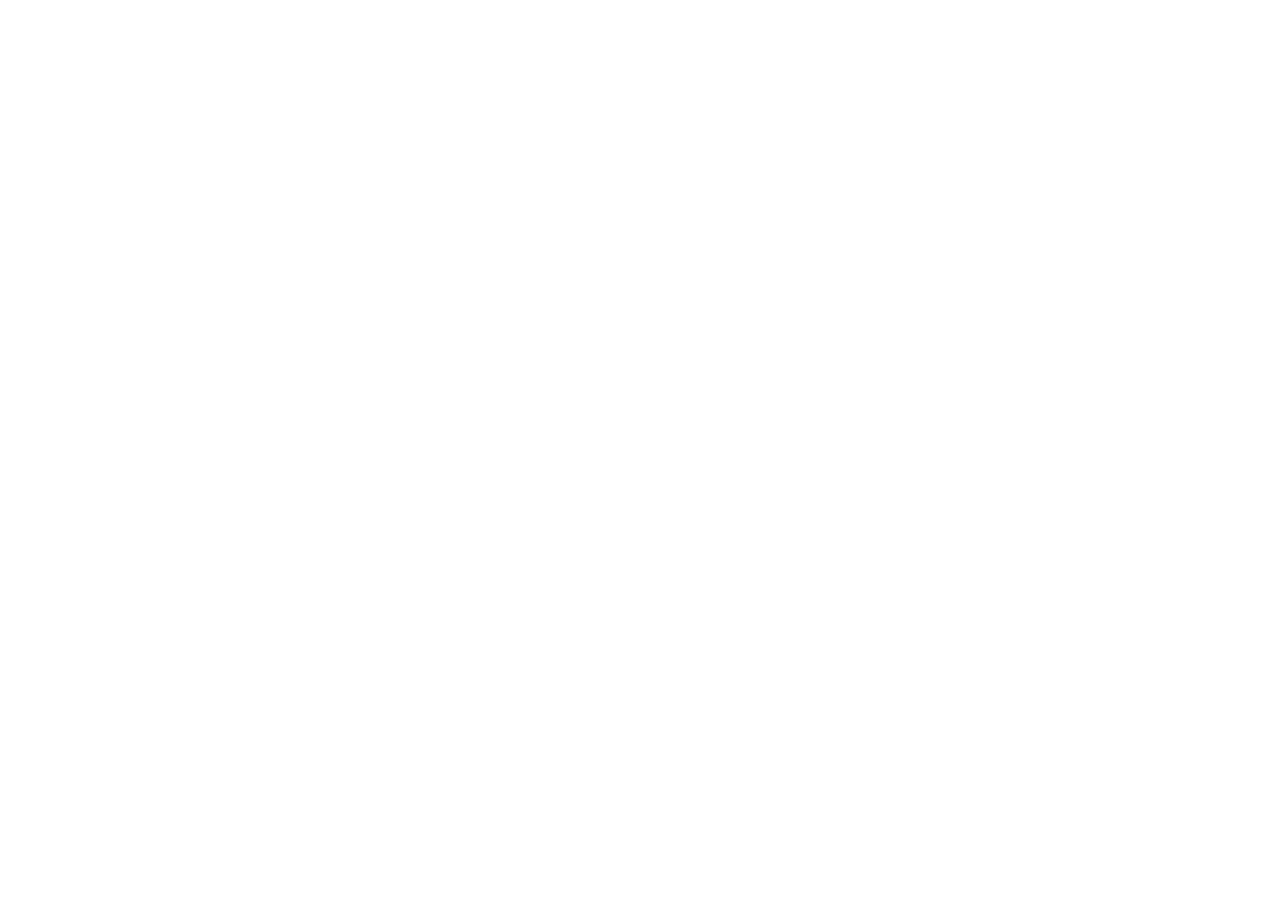
==== index.html @ 0840cd1d "first commit" ====
<!DOCTYPE html>
<html lang="en">
<head>
  <meta charset="UTF-8">
  <meta name="viewport" content="width=device-width, initial-scale=1.0">
  <title>Digital Products</title>
</head>
<body>
  
</body>
</html>
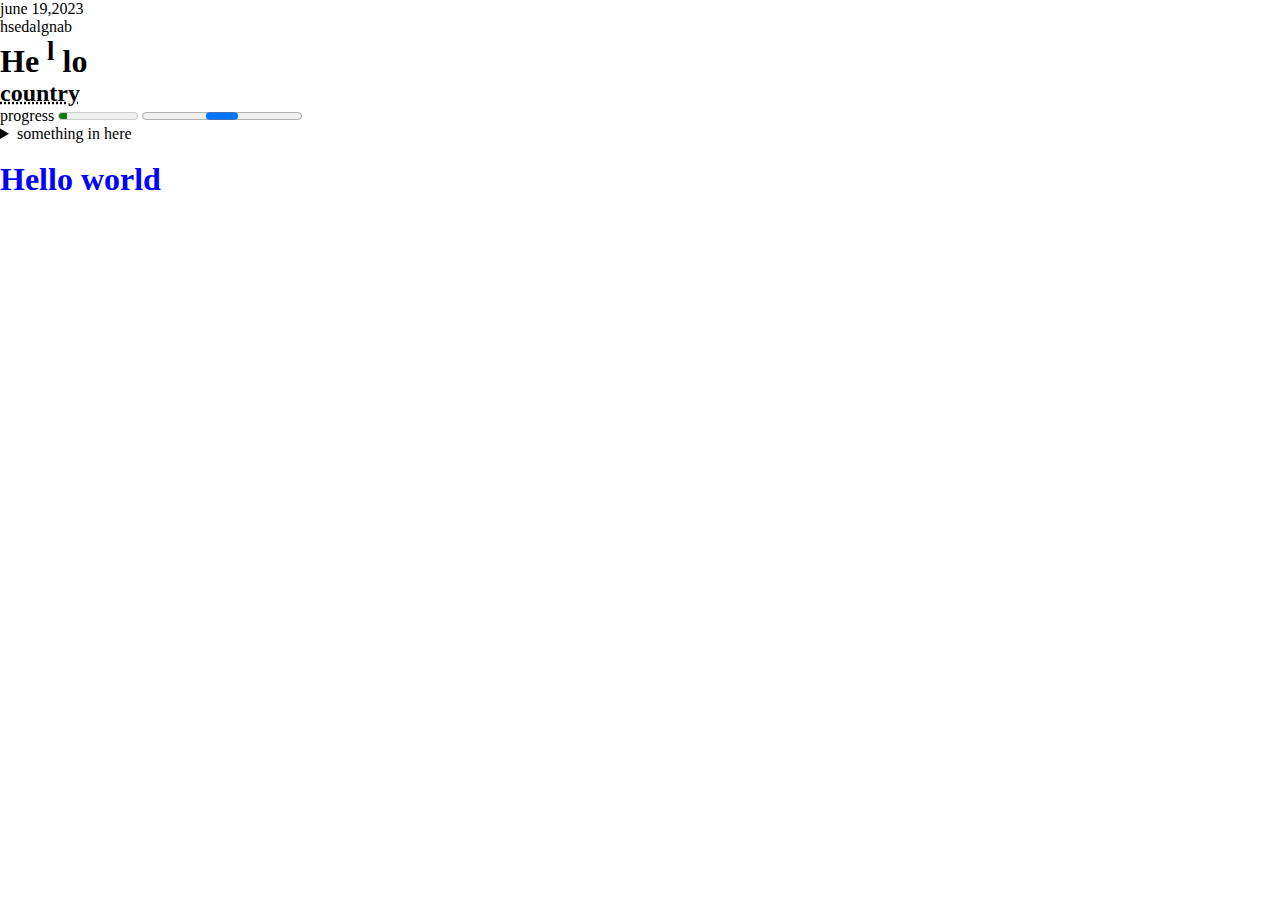
==== commit 4e8de963: "done funny part" ====
--- a/index.html
+++ b/index.html
@@ -4,8 +4,20 @@
   <meta charset="UTF-8">
   <meta name="viewport" content="width=device-width, initial-scale=1.0">
   <title>Digital Products</title>
+  <link rel="stylesheet" href="styles/style.css">
 </head>
 <body>
-  
+  <time datetime="2020-06-15">june 19,2023</time><br>
+  <bdo dir="rtl">bangladesh</bdo>
+  <h1>He <sup>l</sup> lo</h1>
+  <h2><abbr title="this is bangladesh">country</abbr></h2>
+  <label for="disk">progress</label>
+  <meter id="disk" value=".1"></meter>
+  <progress id="disk" ></progress>
+  <details>
+    <summary>something in here</summary>
+    <p>Lorem ipsum dolor sit amet consectetur, adipisicing elit. Expedita, dolorem.</p>
+  </details><br>
+  <h1 class="test">Hello world</h1>
 </body>
 </html>--- a/styles/style.css
+++ b/styles/style.css
@@ -0,0 +1,8 @@
+*{
+  margin: 0;
+  padding: 0;
+}
+.test{
+  color: blue;
+  cursor: url('https://emojiisland.com/pages/free-download-emoji-icons-png'),auto;
+}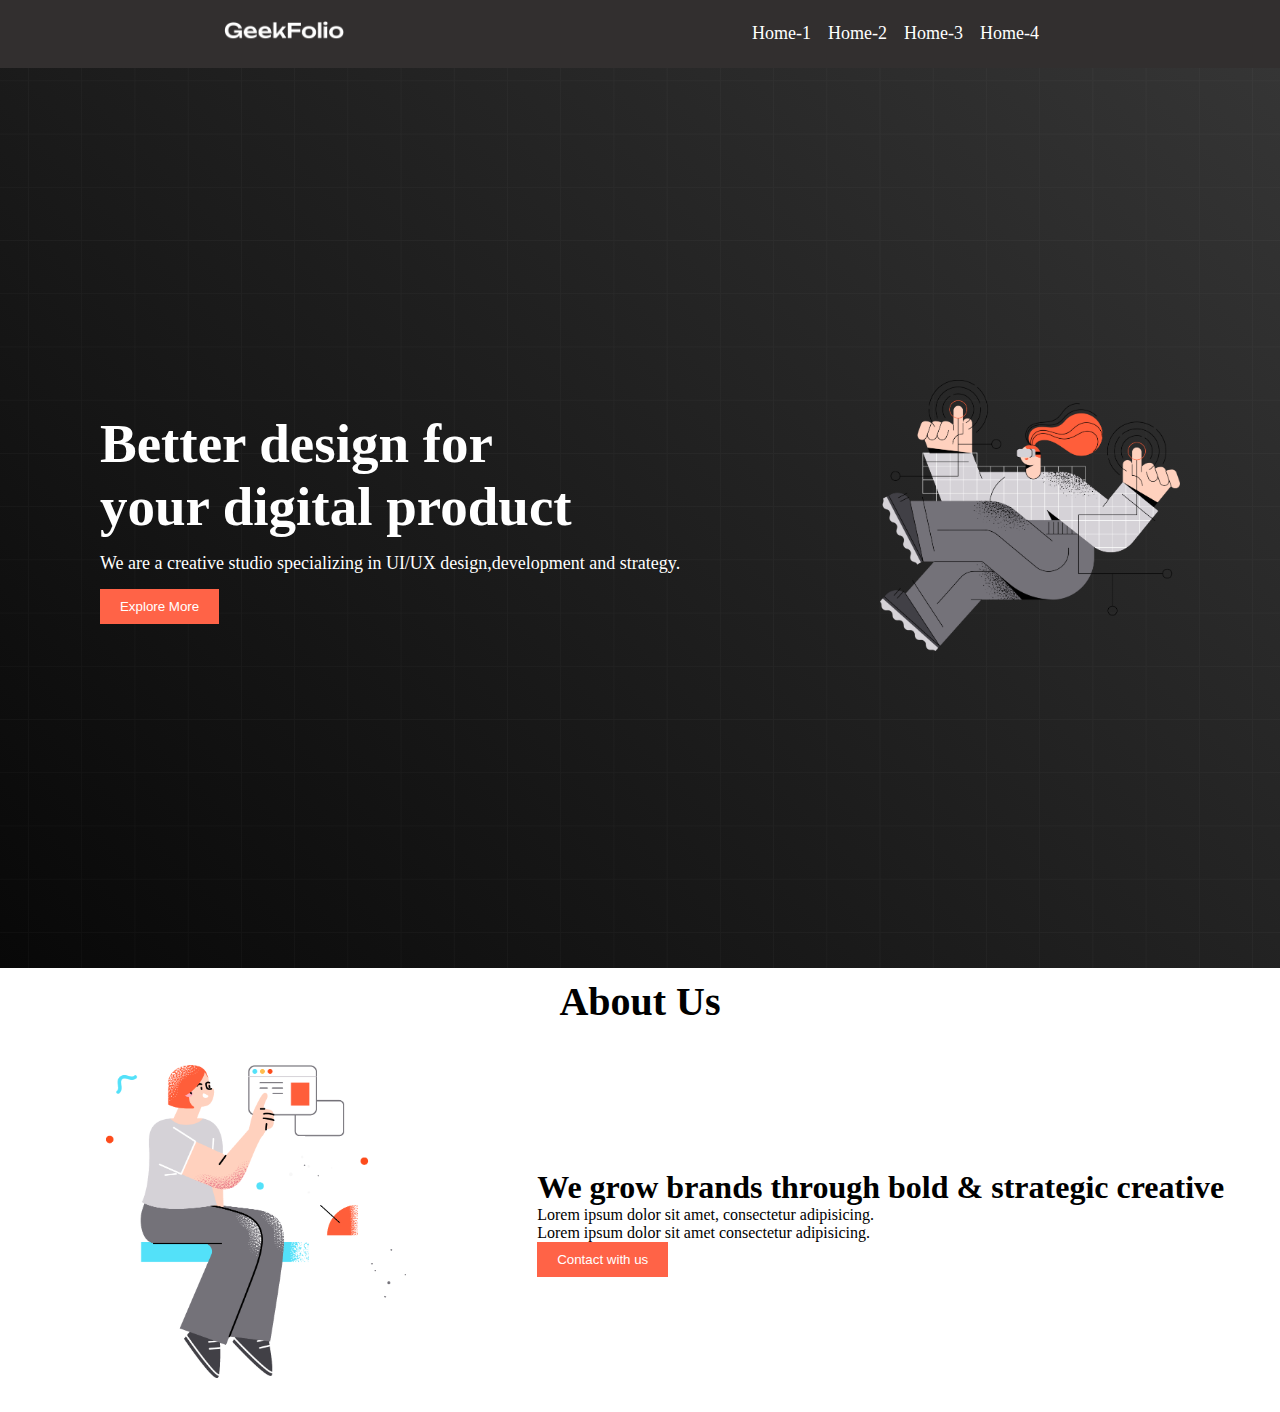
==== commit 275e1cde: "about us updated" ====
--- a/index.html
+++ b/index.html
@@ -3,21 +3,63 @@
 <head>
   <meta charset="UTF-8">
   <meta name="viewport" content="width=device-width, initial-scale=1.0">
-  <title>Digital Products</title>
+  <title>Document</title>
   <link rel="stylesheet" href="styles/style.css">
 </head>
 <body>
-  <time datetime="2020-06-15">june 19,2023</time><br>
-  <bdo dir="rtl">bangladesh</bdo>
-  <h1>He <sup>l</sup> lo</h1>
-  <h2><abbr title="this is bangladesh">country</abbr></h2>
-  <label for="disk">progress</label>
-  <meter id="disk" value=".1"></meter>
-  <progress id="disk" ></progress>
-  <details>
-    <summary>something in here</summary>
-    <p>Lorem ipsum dolor sit amet consectetur, adipisicing elit. Expedita, dolorem.</p>
-  </details><br>
-  <h1 class="test">Hello world</h1>
+
+  <!-- this is a navbar section -->
+  <header>
+    <nav>
+      <div class="menu-container">
+         <div class="logo">
+           <img class="logo-photo" src="./logo/logo-light.png" alt="">
+         </div>
+         <div class="menus">
+           <li class="item">Home-1</li>
+           <li class="item">Home-2</li>
+           <li class="item">Home-3</li>
+           <li class="item">Home-4</li>
+         </div>
+    </div>
+  </nav>
+ </header>
+  <main>
+    <section>
+      <div class="banner-container">
+        <div class="banner-text">
+          <h1 class="title">Better design for <br> your digital product</h1>
+          <p class="description">We are a creative studio specializing in UI/UX design,development and strategy.</p>
+          <button class="btn">Explore More</button>
+        </div>
+        <div class="banner-photo">
+          <img class="banner-img" src="./images/banner.png" alt="">
+        </div>
+      </div>
+    </section>
+
+
+    <!-- this is about us section -->
+    <section>
+    <h1 id="about" >About Us</h1>
+    <div class="about-container">
+      
+      <div class="about-info">
+        <h1>We grow brands through bold & strategic creative</h1>
+        <p>Lorem ipsum dolor sit amet, consectetur adipisicing.</p>
+        <p>Lorem ipsum dolor sit amet consectetur adipisicing.</p>
+        <button class="btn">Contact with us</button>
+
+      </div>
+      <div class="about-photo">
+        <img class="banner-img" src="./images/section.png" alt="">
+      </div>
+    </div>
+    </section>
+
+  </main>
+  <footer>
+
+  </footer>
 </body>
 </html>--- a/styles/style.css
+++ b/styles/style.css
@@ -1,8 +1,86 @@
 *{
-  margin: 0;
-  padding: 0;
+  margin: 0px;
+  padding: 0px;
 }
-.test{
+.menu-container{
+  background-color: rgb(50, 47, 47);
+  padding: 20px;
+  color: white;
+  list-style: none;
+  display: flex;
+  align-items: center;
+  justify-content: space-around;
+
+}
+.logo-photo{
+width: 120px;
+}
+.menus{
+  display: flex;
+  
+}
+.item{
+  margin-right: 10px;
+  padding-right: 7px;
+  font-size: 18px;
+  cursor: pointer;
+}
+.item:hover{
   color: blue;
-  cursor: url('https://emojiisland.com/pages/free-download-emoji-icons-png'),auto;
+}
+.banner-img{
+  width: 300px;
+}
+.banner-container{
+  /* padding: 10px; */
+  display: flex;
+  justify-content: space-around;
+  height: 100vh;
+  align-items: center;
+  /* border: 2px solid red; */
+  background-image: url("../images/background.png"),linear-gradient(45deg,rgb(8, 8, 8),rgb(53, 53, 53));
+  color: white;
+  background-position: center;
+  background-size: cover;
+  background-repeat: no-repeat;
+}
+.title{
+  font-size: 55px;
+  font-weight: bold;
+}
+.description{
+  font-size: 18px;
+  margin-top: 15px;
+  margin-bottom: 15px;
+}
+.btn{
+  padding:10px 20px;
+  background-color: tomato;
+  color: white;
+  border: none;
+  cursor: progress;
+}
+.btn:hover{
+  color: rebeccapurple;
+}
+
+#about{
+  font-size: 40px;
+  font-weight: bold;
+  text-align: center;
+  padding: 10px;
+}
+.about-container{
+  display: flex;
+  justify-content:space-around;
+  align-items: center;
+  flex-direction: row-reverse;
+
+}
+.about-info{
+  margin: 10px 10px;
+}
+.about-photo{
+  padding: 30px;
+  margin-left: 30px;
 }